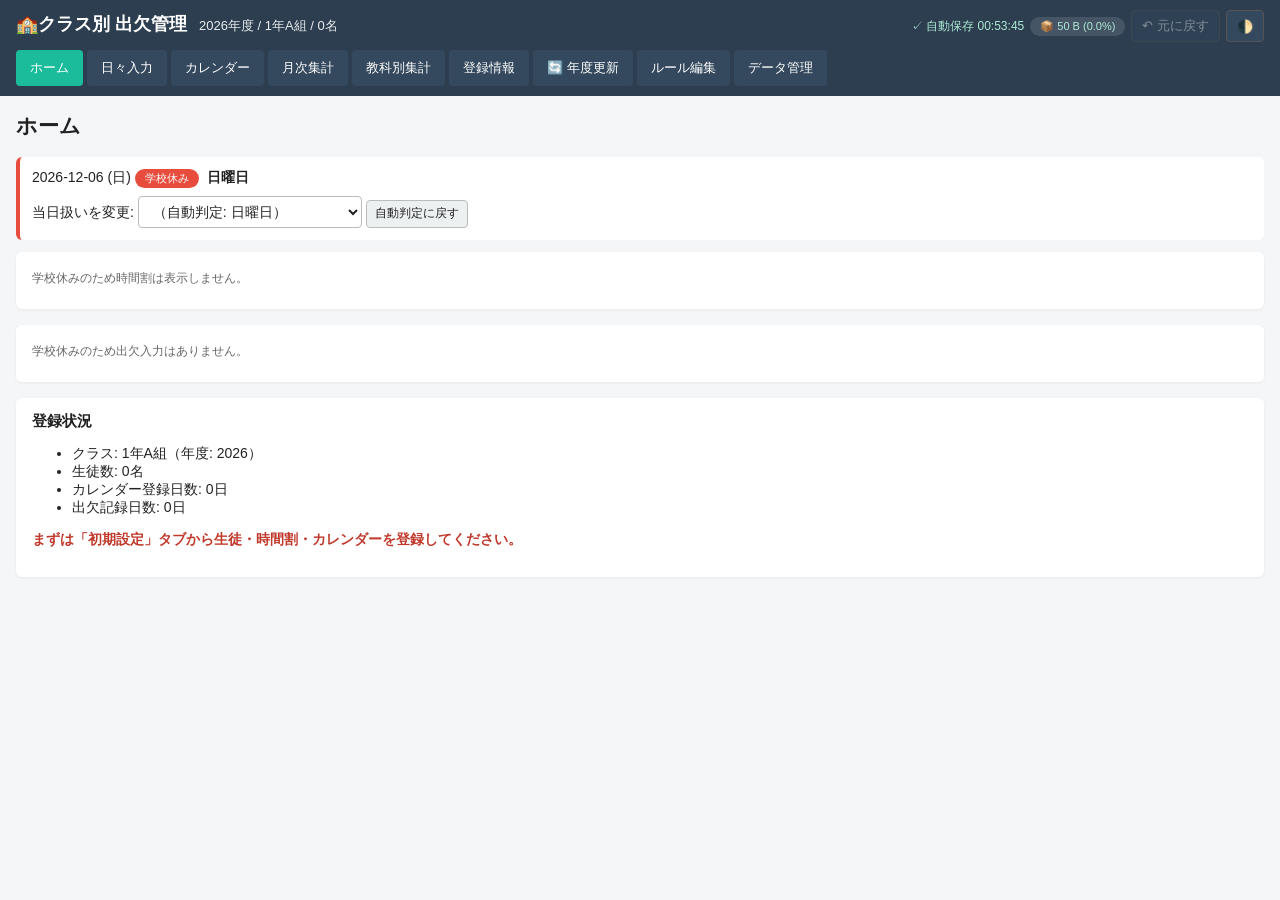
==== class_index.html @ 04d3c049 "Add files via upload" ====
<!DOCTYPE html>
<html lang="ja">
<head>
<meta charset="UTF-8">
<meta name="viewport" content="width=device-width, initial-scale=1.0">
<meta http-equiv="Content-Security-Policy" content="default-src 'self'; script-src 'self' 'unsafe-inline'; style-src 'self' 'unsafe-inline'; img-src 'self' data: blob:; connect-src 'none'; object-src 'none'; base-uri 'self'; form-action 'none'; frame-src 'none';">
<meta name="referrer" content="no-referrer">
<title>【クラス】出欠管理アプリ</title>
<link rel="stylesheet" href="class_style.css">
<script src="class_xlsx.full.min.js"></script>
</head>
<body>
<header>
  <div class="header-top">
    <h1>🏫クラス別 出欠管理</h1>
    <div id="class-info-bar"></div>
    <div class="header-tools">
      <span id="saved-indicator" title="自動保存タイムスタンプ"></span>
      <button id="storage-indicator" title="ストレージ使用量（クリックで詳細）">📦 -</button>
      <button id="undo-btn" title="元に戻す（直近の出欠操作）" disabled>↶ 元に戻す</button>
      <button id="theme-toggle" title="ダーク/ライト切替">🌓</button>
    </div>
  </div>
  <nav>
    <button class="nav-btn" data-view="dashboard">ホーム</button>
    <button class="nav-btn" data-view="daily">日々入力</button>
    <button class="nav-btn" data-view="calendar">カレンダー</button>
    <button class="nav-btn" data-view="monthly">月次集計</button>
    <button class="nav-btn" data-view="subject">教科別集計</button>
    <button class="nav-btn" data-view="setup">登録情報</button>
    <button class="nav-btn" data-view="yearupdate">🔄 年度更新</button>
    <button class="nav-btn" data-view="rules">ルール編集</button>
    <button class="nav-btn" data-view="data">データ管理</button>
  </nav>
</header>

<main id="main">

<!-- ホーム（本日の出欠を直接入力） -->
<section id="view-dashboard" class="view">
  <h2>ホーム</h2>
  <div id="dash-day-info"></div>
  <div id="dash-schedule-edit"></div>
  <div id="dash-attendance-area"></div>
  <div id="dash-warnings"></div>
  <div id="dash-status"></div>
</section>

<!-- 日々入力 -->
<section id="view-daily" class="view hidden">
  <h2>日々入力</h2>
  <div class="row">
    <label>日付:
      <input type="date" id="daily-date">
    </label>
    <button id="daily-prev">◀ 前日</button>
    <button id="daily-today">今日</button>
    <button id="daily-next">翌日 ▶</button>
    <button id="daily-copy-yesterday" title="前日の出欠状況をすべてコピーします">📋 前日と同じにする</button>
  </div>
  <div id="daily-day-info"></div>
  <div id="daily-schedule-edit"></div>
  <div id="daily-attendance-area"></div>
</section>

<!-- カレンダー -->
<section id="view-calendar" class="view hidden">
  <h2>カレンダー</h2>
  <div class="row">
    <button id="cal-prev">◀ 前月</button>
    <span id="cal-title" style="font-weight:bold; min-width:120px; text-align:center;"></span>
    <button id="cal-next">翌月 ▶</button>
    <button id="cal-today">今月</button>
    <span class="hint">日付セルをクリックすると日々入力へ移動します</span>
  </div>
  <div id="cal-grid"></div>
  <div class="legend" style="margin-top:8px;">
    <span class="badge badge-normal">通常授業</span>
    <span class="badge badge-changed">時間割変更</span>
    <span class="badge badge-noclass">授業なし</span>
    <span class="badge badge-holiday">学校休み</span>
  </div>
</section>

<!-- 月次集計 -->
<section id="view-monthly" class="view hidden">
  <h2>月次集計</h2>
  <div class="row">
    <label>対象月:
      <input type="month" id="monthly-month">
    </label>
  </div>
  <div id="monthly-table-area"></div>
</section>

<!-- 教科別集計 -->
<section id="view-subject" class="view hidden">
  <h2>教科別集計（年間）</h2>
  <div id="subject-summary"></div>
</section>

<!-- 初期設定 -->
<section id="view-setup" class="view hidden">
  <h2>登録情報</h2>

  <div class="card">
    <h3>① クラス情報</h3>
    <div class="row">
      <label>年度（4月始まり）:
        <input type="number" id="setup-year" min="2020" max="2099" value="2026">
      </label>
      <label>学年:
        <select id="setup-grade">
          <option value="1">1年</option>
          <option value="2">2年</option>
          <option value="3">3年</option>
        </select>
      </label>
      <label>クラス:
        <select id="setup-class-letter"></select>
      </label>
      <label>土曜日に授業がある:
        <input type="checkbox" id="setup-saturday">
      </label>
    </div>
  </div>

  <div class="card">
    <h3>② 生徒一覧</h3>
    <p class="hint">Excel取り込み（推奨）または手動入力。Excel取り込みは「番号」「氏名」（または「名前」）の列を自動検出してプレビュー表示し、確認後に登録します。</p>
    <div class="row">
      <label><strong>Excelから取り込み:</strong>
        <input type="file" id="students-excel" accept=".xlsx,.xls">
      </label>
    </div>
    <div id="students-excel-status"></div>
    <div id="students-preview" class="hidden card" style="background:var(--hint-bg); border:1px solid var(--legend-border);">
      <h4 style="margin:0 0 8px;">取り込みプレビュー</h4>
      <p class="hint" id="students-preview-info"></p>
      <div id="students-preview-table" style="max-height:300px; overflow:auto;"></div>
      <div class="row" style="margin-top:10px;">
        <button id="students-preview-confirm" class="primary">この内容で登録する</button>
        <button id="students-preview-cancel">キャンセル</button>
      </div>
    </div>
    <div class="row" style="margin-top:10px;">
      <button id="students-add">＋1人追加</button>
      <button id="students-bulk-toggle">テキスト一括入力</button>
      <button id="students-clear">全削除</button>
    </div>
    <div id="students-bulk" class="hidden">
      <textarea id="students-bulk-text" rows="6" placeholder="例:&#10;1,山田太郎&#10;2,鈴木花子&#10;3,佐藤次郎"></textarea>
      <button id="students-bulk-apply">追加</button>
    </div>
    <table id="students-table">
      <thead><tr><th>No.</th><th>氏名</th><th></th></tr></thead>
      <tbody id="students-tbody"></tbody>
    </table>
  </div>

  <div class="card">
    <h3>③ 時間割</h3>
    <p class="hint">各セルのプルダウンから教科を選択。空欄＝授業なし。Enterで次の時限へ移動。</p>
    <div class="row">
      <label>時限数:
        <input type="number" id="setup-periods" min="1" max="8" value="6">
      </label>
      <button id="setup-subjects-toggle">📚 教科リストを変更する</button>
    </div>
    <div id="setup-subjects-area" class="hidden"></div>
    <div id="timetable-area"></div>
  </div>

  <div class="card">
    <h3>④ 年間カレンダーCSV</h3>
    <p class="hint">A列=行事名、B列=日付。1行目はヘッダ。Googleカレンダー形式（Subject, Start Date…）にも対応。</p>
    <input type="file" id="calendar-csv" accept=".csv">
    <div id="calendar-status"></div>
  </div>

  <div class="card">
    <h3>⑤ 授業有り無しルール</h3>
    <p class="hint">アプリ内に保管されています（次年度以降もそのまま使えます）。「ルール編集」タブから編集可能。「初期化」でデフォルト（駒澤大学高等学校仕様）に戻します。</p>
    <button id="rules-reset">デフォルトルールに初期化</button>
  </div>
</section>

<!-- 年度更新ウィザード -->
<section id="view-yearupdate" class="view hidden">
  <h2>🔄 年度更新ウィザード</h2>
  <p class="hint">過去年度のアーカイブと、次年度のクラス情報・名簿・時間割・カレンダーをまとめて切り替えます。各ステップは「スキップ」できます。クラス情報の編集自体は「初期設定」タブからもいつでも可能です。</p>
  <div class="wizard-progress" id="wizard-progress"></div>
  <div class="wizard-step-area" id="wizard-content"></div>
  <div class="wizard-nav">
    <button id="wizard-back">◀ 戻る</button>
    <div class="right">
      <button id="wizard-skip">スキップ</button>
      <button id="wizard-next" class="primary">次へ ▶</button>
    </div>
  </div>
</section>

<!-- ルール編集 -->
<section id="view-rules" class="view hidden">
  <h2>授業有り無しルール編集</h2>
  <p class="hint">行事名（部分一致）に応じてその日の扱いを決めます。優先順位: 学校休み &gt; 授業なし &gt; 授業変更。</p>
  <div class="row">
    <label>学年タブ:
      <select id="rules-grade">
        <option value="1">1年</option>
        <option value="2">2年</option>
        <option value="3">3年</option>
      </select>
    </label>
    <button id="rules-add">＋ルール追加</button>
    <button id="rules-save">保存</button>
    <span id="rules-save-msg"></span>
  </div>
  <table id="rules-table">
    <thead><tr><th>キーワード</th><th>学校休み</th><th>授業なし</th><th>授業変更</th><th></th></tr></thead>
    <tbody id="rules-tbody"></tbody>
  </table>
</section>

<!-- データ管理 -->
<section id="view-data" class="view hidden">
  <h2>データ管理</h2>
  <div class="card" style="background:#eafaf5; border-left:4px solid var(--primary);">
    <h3>🔒 プライバシー</h3>
    <p class="hint" style="font-size:13px; color:var(--text);">
      入力された全データ（クラス情報・生徒名簿・出欠データ）は<strong>お使いの端末のブラウザ内（localStorage）にのみ保存</strong>されます。<br>
      外部サーバへの送信は一切行いません（CSPでネットワーク送信を遮断、CDNも未使用）。<br>
      他の端末・他のユーザからは参照できません。バックアップは下のエクスポート機能をお使いください。
    </p>
  </div>

  <div class="card">
    <h3>📊 ストレージ使用状況</h3>
    <p class="hint">ブラウザのlocalStorage上限は約5MBです（ブラウザ依存）。80%超過で警告表示されます。</p>
    <div class="storage-bar">
      <div class="storage-bar-fill" id="storage-bar-fill" style="width:0%;">0%</div>
    </div>
    <p>使用中: <strong id="storage-size-display">- KB</strong> / 約 5,120 KB</p>
    <h4 style="margin:14px 0 6px; font-size:13px;">内訳</h4>
    <ul class="storage-breakdown" id="storage-breakdown"></ul>
  </div>

  <div class="card">
    <h3>エクスポート（フルバックアップ）</h3>
    <p class="hint">全データをJSONファイルに出力します。</p>
    <button id="data-export">エクスポート</button>
  </div>
  <div class="card">
    <h3>インポート（復元）</h3>
    <p class="hint">エクスポートしたJSONファイルを読み込みます（既存データは上書き）。</p>
    <input type="file" id="data-import-file" accept=".json">
  </div>
  <div class="card">
    <h3>全データ削除</h3>
    <p class="hint">全ての設定・出欠データを削除します。</p>
    <button id="data-clear" class="danger">全データ削除</button>
  </div>
</section>

</main>

<!-- 出欠入力モーダル -->
<div id="student-modal" class="modal hidden">
  <div class="modal-backdrop"></div>
  <div class="modal-content">
    <h3 id="modal-title"></h3>
    <div id="modal-body"></div>
    <div class="modal-foot">
      <div class="left">
        <button id="modal-yesterday" title="昨日の状態と同じにする">📋 昨日と同じ</button>
      </div>
      <div class="right">
        <button id="modal-cancel">キャンセル</button>
        <button id="modal-clear">出席に戻す</button>
        <button id="modal-save" class="primary">登録</button>
      </div>
    </div>
  </div>
</div>

<!-- 個人サマリーモーダル -->
<div id="summary-modal" class="modal hidden">
  <div class="modal-backdrop"></div>
  <div class="modal-content">
    <h3 id="summary-title"></h3>
    <div id="summary-body"></div>
    <div class="modal-foot">
      <div class="right">
        <button id="summary-close">閉じる</button>
      </div>
    </div>
  </div>
</div>

<div id="toast"></div>

<script src="class_app.js"></script>
</body>
</html>
---- class_style.css ----
/* =====================================================
   出欠管理アプリ — テーマ・カラー
   ===================================================== */
:root {
  --bg: #f4f6f8;
  --text: #222;
  --text-muted: #666;
  --card-bg: #fff;
  --card-shadow: 0 1px 3px rgba(0,0,0,0.06);
  --border: #ddd;
  --border-strong: #bbb;
  --hover: #ecf0f1;
  --header-bg: #2c3e50;
  --header-text: #fff;
  --header-sub: #34495e;
  --primary: #1abc9c;
  --primary-hover: #16a085;
  --danger: #e74c3c;
  --warn: #c0392b;
  --modal-backdrop: rgba(0,0,0,0.4);
  --pill-bg: #f8f9fa;
  --pill-border: #ddd;
  --table-head: #ecf0f1;
  --hint-bg: #fff8e1;
  --legend-border: #f39c12;

  /* 状態色（ユーザ指定） */
  --c-absent: #e74c3c;       /* 欠席 = 赤 */
  --c-absent-bg: #fde2e0;
  --c-tardy: #e67e22;        /* 遅刻 = オレンジ */
  --c-tardy-bg: #fdebd9;
  --c-early: #f1c40f;        /* 早退 = 黄 */
  --c-early-bg: #fff7c2;
  --c-suspended: #3498db;    /* 出停 = 青 */
  --c-suspended-bg: #e1f0fa;
  --c-mourning: #2980b9;     /* 忌引 = 青(濃) */
  --c-mourning-bg: #d6e9f5;
  --c-official: #27ae60;     /* 公欠 = 緑 */
  --c-official-bg: #d5f0e0;
  --c-abroad: #9b59b6;       /* 留学 = 紫 */
  --c-abroad-bg: #ebdcf1;
  --c-leave: #8e44ad;        /* 休学 = 紫(濃) */
  --c-leave-bg: #e2cfeb;
  --c-infirmary: #ec4899;    /* 保健室 = ピンク */
  --c-infirmary-bg: #fce7f3;
  --c-present-border: #cfd8dc;

  --kind-holiday: #ffe5e5;
  --kind-noclass: #fff5d9;
  --kind-changed: #e3f2fd;
  --kind-normal: #ffffff;
}
[data-theme="dark"] {
  --bg: #15181d;
  --text: #e3e6ea;
  --text-muted: #a0a4aa;
  --card-bg: #232830;
  --card-shadow: 0 2px 6px rgba(0,0,0,0.5);
  --border: #3a3f47;
  --border-strong: #555;
  --hover: #2d333b;
  --header-bg: #0d1117;
  --header-sub: #1a2028;
  --modal-backdrop: rgba(0,0,0,0.7);
  --pill-bg: #2b3038;
  --pill-border: #444;
  --table-head: #2b313a;
  --hint-bg: #3b3424;
  --warn: #ff7676;

  --c-absent-bg: #4a201c;
  --c-tardy-bg: #4a2f17;
  --c-early-bg: #4a3f0e;
  --c-suspended-bg: #1a3a52;
  --c-mourning-bg: #142d40;
  --c-official-bg: #1a4029;
  --c-abroad-bg: #3a2245;
  --c-leave-bg: #321b3d;
  --c-infirmary-bg: #4a1f3d;

  --kind-holiday: #4a2522;
  --kind-noclass: #4a3a18;
  --kind-changed: #1f3a55;
  --kind-normal: #232830;
}

/* ===== レイアウト ===== */
* { box-sizing: border-box; }
html, body { background: var(--bg); color: var(--text); }
body {
  margin: 0;
  font-family: "Segoe UI", "Yu Gothic UI", "Hiragino Sans", "Meiryo", sans-serif;
  font-size: 14px;
  transition: background 0.2s, color 0.2s;
}

/* ===== ヘッダ（スクロール時縮小） ===== */
header {
  background: var(--header-bg);
  color: var(--header-text);
  padding: 10px 16px;
  position: sticky;
  top: 0;
  z-index: 50;
  box-shadow: 0 2px 4px var(--card-shadow);
  transition: padding 0.18s;
}
header h1 {
  margin: 0 0 4px;
  font-size: 18px;
  display: inline-block;
  transition: font-size 0.18s, margin 0.18s;
}
.header-top {
  display: flex;
  align-items: center;
  flex-wrap: wrap;
  gap: 12px;
}
.header-tools {
  margin-left: auto;
  display: flex;
  align-items: center;
  gap: 6px;
  font-size: 12px;
}
.header-tools button {
  background: var(--header-sub);
  color: #fff;
  border: 1px solid #555;
  padding: 4px 10px;
  border-radius: 4px;
  cursor: pointer;
  font-size: 13px;
  min-height: 32px;
}
.header-tools button:hover:not(:disabled) { background: #4a627a; }
.header-tools button:disabled { opacity: 0.4; cursor: not-allowed; }
#saved-indicator { color: #aee9d4; font-size: 12px; min-width: 130px; text-align: right; }
#storage-indicator {
  font-size: 11px;
  padding: 3px 10px;
  border-radius: 12px;
  background: rgba(255,255,255,0.12);
  color: #aee9d4;
  white-space: nowrap;
  cursor: pointer;
  border: none;
  min-height: auto;
}
#storage-indicator:hover { background: rgba(255,255,255,0.2); }
#storage-indicator.s-warn   { background: #d68910; color: #fff; }
#storage-indicator.s-danger { background: #c0392b; color: #fff; }

.storage-bar {
  width: 100%;
  height: 24px;
  background: var(--border);
  border-radius: 12px;
  overflow: hidden;
  margin: 8px 0;
  position: relative;
}
.storage-bar-fill {
  height: 100%;
  background: var(--primary);
  color: #fff;
  text-align: center;
  font-size: 12px;
  line-height: 24px;
  transition: width 0.4s, background 0.3s;
  min-width: 40px;
  white-space: nowrap;
  font-weight: bold;
}
.storage-bar-fill.s-warn   { background: #d68910; }
.storage-bar-fill.s-danger { background: var(--c-absent); }
.storage-breakdown {
  list-style: none;
  padding: 0;
  margin: 8px 0 0;
  font-size: 13px;
}
.storage-breakdown li {
  display: flex;
  justify-content: space-between;
  padding: 4px 8px;
  border-bottom: 1px dotted var(--border);
}
.storage-breakdown li:last-child { border-bottom: none; }
.storage-breakdown .label { color: var(--text-muted); }
.storage-breakdown .size { font-family: "Consolas", monospace; font-size: 12px; }
.storage-breakdown .pct { color: var(--text-muted); font-size: 11px; margin-left: 8px; }
.archive-info-box {
  background: var(--pill-bg);
  border-left: 3px solid var(--primary);
  padding: 8px 12px;
  margin: 8px 0;
  font-size: 13px;
  border-radius: 4px;
}

/* ===== 日々入力 一覧表形式 ===== */
.daily-list-table {
  width: 100%;
  border-collapse: collapse;
}
.daily-list-table th, .daily-list-table td {
  padding: 6px 10px;
  border-bottom: 1px solid var(--border);
  vertical-align: middle;
}
.daily-list-table th {
  background: var(--table-head);
  font-weight: 600;
  position: sticky;
  top: 0;
  font-size: 12px;
}
.daily-list-table td.col-no { width: 50px; text-align: center; color: var(--text-muted); font-size: 13px; }
.daily-list-table td.col-icon { width: 36px; text-align: center; }
.daily-list-table td.col-name {
  font-weight: bold;
  cursor: pointer;
}
.daily-list-table td.col-name:hover { color: var(--primary); text-decoration: underline; }
.daily-list-table select { width: 100%; min-width: 90px; }
.daily-list-table .stat-icon-mini {
  display: inline-block;
  width: 26px; height: 26px;
  border-radius: 50%;
  text-align: center;
  line-height: 26px;
  color: #fff;
  font-size: 13px;
  font-weight: bold;
}
.daily-row.s-present .stat-icon-mini { background: transparent; color: var(--text-muted); border: 1px dashed var(--border-strong); line-height: 24px; }
.daily-row.s-absent    .stat-icon-mini { background: var(--c-absent); }
.daily-row.s-tardy     .stat-icon-mini { background: var(--c-tardy); }
.daily-row.s-early     .stat-icon-mini { background: var(--c-early); color: #5a4a08; }
.daily-row.s-suspended .stat-icon-mini { background: var(--c-suspended); }
.daily-row.s-mourning  .stat-icon-mini { background: var(--c-mourning); }
.daily-row.s-official  .stat-icon-mini { background: var(--c-official); }
.daily-row.s-abroad    .stat-icon-mini { background: var(--c-abroad); }
.daily-row.s-leave     .stat-icon-mini { background: var(--c-leave); }
.daily-row.s-infirmary .stat-icon-mini { background: var(--c-infirmary); }

.daily-row.s-absent    { background: var(--c-absent-bg); }
.daily-row.s-tardy     { background: var(--c-tardy-bg); }
.daily-row.s-early     { background: var(--c-early-bg); }
.daily-row.s-suspended { background: var(--c-suspended-bg); }
.daily-row.s-mourning  { background: var(--c-mourning-bg); }
.daily-row.s-official  { background: var(--c-official-bg); }
.daily-row.s-abroad    { background: var(--c-abroad-bg); }
.daily-row.s-leave     { background: var(--c-leave-bg); }
.daily-row.s-infirmary { background: var(--c-infirmary-bg); }
.daily-row:hover { filter: brightness(0.97); }
.daily-row.hidden-by-search { display: none; }

/* 保健室用の小さい時限ピル(ミニ) */
.period-pills.mini {
  display: flex;
  flex-wrap: wrap;
  gap: 3px;
}
.period-pills.mini label {
  display: inline-flex;
  align-items: center;
  gap: 2px;
  padding: 2px 6px;
  background: var(--card-bg);
  border: 1px solid var(--border);
  border-radius: 3px;
  font-size: 11px;
  cursor: pointer;
  user-select: none;
}
.period-pills.mini input[type="checkbox"] { margin: 0; }
.period-pills.mini label:has(input:checked) {
  background: var(--c-infirmary);
  color: #fff;
  border-color: var(--c-infirmary);
}

@media (max-width: 768px) {
  .daily-list-table { font-size: 12px; }
  .daily-list-table th, .daily-list-table td { padding: 4px 6px; }
  .daily-list-table select { font-size: 12px; min-width: 70px; }
}

/* ===== 年度更新ウィザード ===== */
.wizard-progress {
  display: flex;
  gap: 4px;
  margin: 12px 0 20px;
  flex-wrap: wrap;
}
.wizard-progress .step {
  flex: 1;
  padding: 10px 6px;
  background: var(--card-bg);
  border: 1px solid var(--border);
  border-radius: 4px;
  text-align: center;
  font-size: 12px;
  color: var(--text-muted);
  min-width: 90px;
  cursor: pointer;
  transition: background 0.15s, border-color 0.15s;
}
.wizard-progress .step:hover { background: var(--hover); }
.wizard-progress .step.active {
  background: var(--primary);
  color: #fff;
  border-color: var(--primary-hover);
  font-weight: bold;
}
.wizard-progress .step.done {
  background: var(--c-official);
  color: #fff;
  border-color: var(--c-official);
}
.wizard-progress .step .step-num {
  display: inline-block;
  margin-right: 4px;
  font-weight: bold;
}
.wizard-step-area {
  background: var(--card-bg);
  border-radius: 6px;
  padding: 18px;
  box-shadow: var(--card-shadow);
  margin-bottom: 16px;
}
.wizard-step-area h3 { margin-top: 0; color: var(--primary); }
.wizard-current-info {
  background: var(--pill-bg);
  border-left: 3px solid var(--primary);
  padding: 10px 14px;
  margin: 10px 0;
  font-size: 13px;
  border-radius: 4px;
}
.wizard-choice-block {
  border: 2px solid var(--border);
  border-radius: 6px;
  padding: 14px;
  margin: 10px 0;
  cursor: pointer;
  transition: border-color 0.15s, background 0.15s;
}
.wizard-choice-block:hover { border-color: var(--primary); background: var(--hover); }
.wizard-choice-block h4 { margin: 0 0 6px; }
.wizard-choice-block.danger { border-color: var(--c-absent); }
.wizard-choice-block.danger:hover { background: var(--c-absent-bg); }
.wizard-nav {
  display: flex;
  justify-content: space-between;
  margin-top: 16px;
}
.wizard-nav .right { display: flex; gap: 8px; }
.wizard-applied {
  display: inline-block;
  margin-left: 8px;
  padding: 2px 8px;
  background: var(--c-official);
  color: #fff;
  font-size: 11px;
  border-radius: 10px;
}
.subject-pills {
  display: flex;
  flex-wrap: wrap;
  gap: 6px;
  margin: 8px 0;
  padding: 8px;
  background: var(--pill-bg);
  border-radius: 4px;
  min-height: 40px;
}
.subject-pill {
  display: inline-flex;
  align-items: center;
  gap: 4px;
  padding: 4px 10px;
  background: var(--card-bg);
  border: 1px solid var(--border-strong);
  border-radius: 12px;
  font-size: 13px;
}
.subject-pill .delete-btn {
  cursor: pointer;
  color: var(--c-absent);
  font-weight: bold;
  padding: 0 4px;
  background: none;
  border: none;
  min-height: auto;
}
.subject-pill .delete-btn:hover { color: #fff; background: var(--c-absent); border-radius: 50%; }
.subject-add-row {
  display: flex;
  gap: 6px;
  align-items: center;
  margin-top: 8px;
}
.subject-add-row input { flex: 1; max-width: 200px; }
.wiz-tt-grid { display: grid; gap: 4px; margin-top: 8px; }
.wiz-tt-grid .cell {
  padding: 6px;
  border: 1px solid var(--border);
  background: var(--card-bg);
  text-align: center;
  border-radius: 4px;
  font-size: 13px;
  color: var(--text);
}
.wiz-tt-grid .head { background: var(--header-sub); color: #fff; font-weight: 600; }
.wiz-tt-grid select { width: 100%; min-width: 70px; }

/* 氏名セル方式入力（年度更新ステップ4 方法B） */
.name-cell-list {
  display: flex;
  flex-direction: column;
  gap: 0;
  border: 1px solid var(--border);
  border-radius: 0 0 4px 4px;
  background: var(--card-bg);
  overflow: hidden;
}
.name-cell-row {
  display: flex;
  align-items: center;
  gap: 8px;
  padding: 4px 8px;
  border-bottom: 1px solid var(--border);
}
.name-cell-row:last-child { border-bottom: none; }
.name-cell-row .cell-no {
  width: 32px;
  text-align: right;
  color: var(--text-muted);
  font-size: 12px;
  font-family: "Consolas", monospace;
}
.name-cell-row input.name-cell {
  flex: 1;
  max-width: 320px;
  padding: 4px 8px;
  border: 1px solid var(--border);
  border-radius: 3px;
  font-size: 14px;
  background: var(--bg);
  color: var(--text);
}
.name-cell-row input.name-cell:focus {
  border-color: var(--primary);
  background: var(--card-bg);
  outline: none;
}
.name-cell-row .cell-del {
  background: transparent;
  border: 1px solid var(--border);
  color: var(--text-muted);
  width: 26px;
  height: 26px;
  min-height: auto;
  padding: 0;
  border-radius: 3px;
  font-size: 14px;
  line-height: 1;
}
.name-cell-row .cell-del:hover { background: var(--c-absent); color: #fff; border-color: var(--c-absent); }
#class-info-bar { display: inline-block; font-size: 13px; opacity: 0.9; }

nav {
  margin-top: 8px;
  display: flex;
  gap: 4px;
  flex-wrap: wrap;
  transition: max-height 0.18s, opacity 0.18s;
}
.nav-btn {
  padding: 8px 14px;
  background: var(--header-sub);
  color: #fff;
  border: none;
  border-radius: 4px;
  cursor: pointer;
  font-size: 13px;
  min-height: 36px;
}
.nav-btn:hover { background: #4a627a; }
.nav-btn.active { background: var(--primary); }

/* スクロール時のヘッダ縮小は無効化（チカチカ防止） */

main {
  padding: 16px;
  max-width: 1280px;
  margin: 0 auto;
}
.view.hidden { display: none; }
.view h2 { margin-top: 0; color: var(--text); }

.card {
  background: var(--card-bg);
  border-radius: 6px;
  padding: 14px 16px;
  margin-bottom: 16px;
  box-shadow: var(--card-shadow);
  color: var(--text);
}
.card h3 { margin: 0 0 8px; font-size: 15px; }
.hint { color: var(--text-muted); font-size: 12px; margin: 4px 0 8px; }

.row {
  display: flex;
  gap: 12px;
  align-items: center;
  flex-wrap: wrap;
  margin-bottom: 8px;
}
.row label { display: flex; gap: 6px; align-items: center; }

input[type="text"], input[type="number"], input[type="date"], input[type="month"],
input[type="search"], select, textarea {
  padding: 6px 10px;
  border: 1px solid var(--border-strong);
  border-radius: 4px;
  font-size: 14px;
  font-family: inherit;
  background: var(--card-bg);
  color: var(--text);
  min-height: 32px;
}
textarea { width: 100%; }

button {
  padding: 6px 14px;
  background: var(--hover);
  color: var(--text);
  border: 1px solid var(--border-strong);
  border-radius: 4px;
  cursor: pointer;
  font-size: 14px;
  min-height: 36px;
  transition: background 0.1s, transform 0.05s;
}
button:hover:not(:disabled) { background: var(--border); }
button:active { transform: scale(0.97); }
button.primary { background: var(--primary); color: #fff; border-color: var(--primary-hover); }
button.primary:hover:not(:disabled) { background: var(--primary-hover); }
button.danger { background: var(--c-absent); color: #fff; border-color: var(--c-absent); }
button.small { padding: 4px 8px; font-size: 12px; min-height: 28px; }

table {
  width: 100%;
  border-collapse: collapse;
  background: var(--card-bg);
  margin-top: 8px;
  color: var(--text);
}
th, td {
  border: 1px solid var(--border);
  padding: 6px 10px;
  text-align: left;
  font-size: 13px;
}
th { background: var(--table-head); font-weight: 600; }
tbody tr:hover { background: var(--hover); }

/* ===== バッジ ===== */
.badge {
  display: inline-block;
  padding: 2px 10px;
  border-radius: 10px;
  font-size: 11px;
  margin-right: 4px;
  color: #fff;
}
.badge-holiday { background: var(--c-absent); }
.badge-noclass { background: var(--c-tardy); }
.badge-changed { background: var(--c-suspended); }
.badge-normal  { background: var(--primary); }

/* ===== 日々入力: 日情報 ===== */
#daily-day-info, #dash-day-info {
  background: var(--card-bg);
  padding: 12px;
  border-radius: 6px;
  margin: 12px 0;
  border-left: 4px solid var(--primary);
  color: var(--text);
}
#daily-day-info.holiday, #dash-day-info.holiday { border-left-color: var(--c-absent); }
#daily-day-info.noclass, #dash-day-info.noclass { border-left-color: var(--c-tardy); }
#daily-day-info.changed, #dash-day-info.changed { border-left-color: var(--c-suspended); }

/* ===== 時間割（表編集用） ===== */
.schedule-grid, .tt-grid {
  display: grid;
  gap: 4px;
  margin-top: 8px;
}
.schedule-grid .cell, .tt-grid .cell {
  padding: 6px;
  border: 1px solid var(--border);
  background: var(--card-bg);
  text-align: center;
  border-radius: 4px;
  font-size: 13px;
  color: var(--text);
}
.schedule-grid .head, .tt-grid .head {
  background: var(--header-sub);
  color: #fff;
  font-weight: 600;
}
.schedule-grid input, .tt-grid input {
  width: 100%;
  border: none;
  text-align: center;
  font-size: 13px;
  background: transparent;
  color: var(--text);
}
.schedule-grid {
  grid-template-columns: 70px repeat(var(--periods,6), 1fr);
}

/* ===== 出欠カード ===== */
.student-search-bar {
  display: flex;
  gap: 8px;
  align-items: center;
  margin: 10px 0 4px;
  flex-wrap: wrap;
}
.student-search-bar input[type="search"] { flex: 1; min-width: 200px; }
.bulk-toggle {
  padding: 6px 12px;
  border: 2px solid var(--border-strong);
  border-radius: 4px;
  background: var(--card-bg);
  cursor: pointer;
}
.bulk-toggle.active { background: var(--primary); color: #fff; border-color: var(--primary-hover); }

.student-cards {
  display: grid;
  grid-template-columns: repeat(auto-fill, minmax(150px, 1fr));
  gap: 8px;
  margin-top: 12px;
}
.student-card {
  background: var(--card-bg);
  border: 2px solid var(--c-present-border);
  border-radius: 8px;
  padding: 10px 8px;
  text-align: center;
  cursor: pointer;
  transition: transform 0.1s, box-shadow 0.1s, opacity 0.15s;
  user-select: none;
  position: relative;
  min-height: 80px;
  display: flex;
  flex-direction: column;
  justify-content: center;
  align-items: center;
  gap: 2px;
  color: var(--text);
}
.student-card:hover { transform: translateY(-2px); box-shadow: 0 3px 10px rgba(0,0,0,0.15); }
.student-card.hidden-by-search { display: none; }
.student-card .no-badge {
  position: absolute;
  top: 4px;
  left: 6px;
  font-size: 10px;
  color: var(--text-muted);
}
.student-card .stat-icon {
  width: 30px;
  height: 30px;
  border-radius: 50%;
  display: inline-flex;
  justify-content: center;
  align-items: center;
  font-size: 14px;
  font-weight: bold;
  color: #fff;
}
.student-card .name { font-size: 15px; font-weight: bold; }
.student-card .stat-text { font-size: 11px; color: var(--text-muted); min-height: 14px; }

.student-card.s-present { border-color: var(--c-present-border); }
.student-card.s-absent { border-color: var(--c-absent); background: var(--c-absent-bg); }
.student-card.s-tardy  { border-color: var(--c-tardy);  background: var(--c-tardy-bg); }
.student-card.s-early  { border-color: var(--c-early);  background: var(--c-early-bg); }
.student-card.s-suspended { border-color: var(--c-suspended); background: var(--c-suspended-bg); }
.student-card.s-mourning  { border-color: var(--c-mourning);  background: var(--c-mourning-bg); }
.student-card.s-official  { border-color: var(--c-official);  background: var(--c-official-bg); }
.student-card.s-abroad    { border-color: var(--c-abroad);    background: var(--c-abroad-bg); }
.student-card.s-leave     { border-color: var(--c-leave);     background: var(--c-leave-bg); }
.student-card.s-infirmary { border-color: var(--c-infirmary); background: var(--c-infirmary-bg); }

.student-card.s-absent    .stat-icon { background: var(--c-absent); }
.student-card.s-tardy     .stat-icon { background: var(--c-tardy); }
.student-card.s-early     .stat-icon { background: var(--c-early); color: #5a4a08; }
.student-card.s-suspended .stat-icon { background: var(--c-suspended); }
.student-card.s-mourning  .stat-icon { background: var(--c-mourning); }
.student-card.s-official  .stat-icon { background: var(--c-official); }
.student-card.s-abroad    .stat-icon { background: var(--c-abroad); }
.student-card.s-leave     .stat-icon { background: var(--c-leave); }
.student-card.s-infirmary .stat-icon { background: var(--c-infirmary); }
.student-card.s-present   .stat-icon { background: transparent; color: var(--text-muted); border: 1px dashed var(--border-strong); font-size: 12px; }

/* 一括選択モード */
.student-card.bulk-selectable { cursor: copy; outline: 2px dashed var(--primary); outline-offset: 2px; }
.student-card.bulk-selected   { outline: 4px solid var(--primary); outline-offset: -2px; }

.bulk-action-bar {
  position: sticky;
  bottom: 12px;
  margin: 16px 0 0;
  background: var(--header-bg);
  color: #fff;
  padding: 12px 14px;
  border-radius: 6px;
  display: flex;
  gap: 10px;
  align-items: center;
  flex-wrap: wrap;
  z-index: 30;
  box-shadow: 0 4px 12px rgba(0,0,0,0.25);
}
.bulk-action-bar select { background: #fff; color: #222; }

/* ===== モーダル ===== */
.modal { position: fixed; inset: 0; z-index: 200; display: flex; align-items: center; justify-content: center; }
.modal.hidden { display: none; }
.modal-backdrop { position: absolute; inset: 0; background: var(--modal-backdrop); }
.modal-content {
  position: relative;
  background: var(--card-bg);
  color: var(--text);
  border-radius: 10px;
  padding: 20px;
  min-width: 380px;
  max-width: 92vw;
  max-height: 90vh;
  overflow-y: auto;
  box-shadow: 0 10px 30px rgba(0,0,0,0.3);
}
.modal-content h3 { margin: 0 0 12px; }

/* モーダル: 状態 2段階 */
.status-section-label {
  font-size: 11px;
  color: var(--text-muted);
  margin: 10px 0 4px;
  text-transform: uppercase;
}
.status-pills-primary {
  display: grid;
  grid-template-columns: repeat(2, 1fr);
  gap: 8px;
}
.status-pills-primary .status-pill {
  padding: 18px 8px;
  font-size: 17px;
  font-weight: bold;
  min-height: 60px;
  display: flex;
  align-items: center;
  justify-content: center;
  gap: 8px;
}
.status-pills-secondary {
  display: grid;
  grid-template-columns: repeat(3, 1fr);
  gap: 6px;
  margin-top: 4px;
}
.status-pills-secondary .status-pill {
  padding: 10px 4px;
  font-size: 13px;
  min-height: 50px;
  display: flex;
  flex-direction: column;
  align-items: center;
  justify-content: center;
  gap: 2px;
}

.status-pill {
  border: 1px solid var(--pill-border);
  border-radius: 6px;
  background: var(--pill-bg);
  color: var(--text);
  cursor: pointer;
  text-align: center;
}
.status-pill:hover { background: var(--hover); }
.status-pill.selected[data-status="present"]  { background: #34495e; color: #fff; border-color: #34495e; }
.status-pill.selected[data-status="absent"]   { background: var(--c-absent); color: #fff; border-color: var(--c-absent); }
.status-pill.selected[data-status="tardy"]    { background: var(--c-tardy); color: #fff; border-color: var(--c-tardy); }
.status-pill.selected[data-status="early"]    { background: var(--c-early); color: #5a4a08; border-color: var(--c-early); }
.status-pill.selected[data-status="suspended"]{ background: var(--c-suspended); color: #fff; border-color: var(--c-suspended); }
.status-pill.selected[data-status="mourning"] { background: var(--c-mourning); color: #fff; border-color: var(--c-mourning); }
.status-pill.selected[data-status="official"] { background: var(--c-official); color: #fff; border-color: var(--c-official); }
.status-pill.selected[data-status="abroad"]   { background: var(--c-abroad); color: #fff; border-color: var(--c-abroad); }
.status-pill.selected[data-status="leave"]    { background: var(--c-leave); color: #fff; border-color: var(--c-leave); }
.status-pill.selected[data-status="infirmary"]{ background: var(--c-infirmary); color: #fff; border-color: var(--c-infirmary); }

.status-pill .icon-disc {
  width: 22px;
  height: 22px;
  border-radius: 50%;
  display: inline-flex;
  align-items: center;
  justify-content: center;
  font-size: 12px;
  font-weight: bold;
  color: #fff;
}
.status-pill[data-status="present"]  .icon-disc { background: #95a5a6; }
.status-pill[data-status="absent"]   .icon-disc { background: var(--c-absent); }
.status-pill[data-status="tardy"]    .icon-disc { background: var(--c-tardy); }
.status-pill[data-status="early"]    .icon-disc { background: var(--c-early); color: #5a4a08; }
.status-pill[data-status="suspended"].icon-disc, .status-pill[data-status="suspended"] .icon-disc { background: var(--c-suspended); }
.status-pill[data-status="mourning"] .icon-disc { background: var(--c-mourning); }
.status-pill[data-status="official"] .icon-disc { background: var(--c-official); }
.status-pill[data-status="abroad"]   .icon-disc { background: var(--c-abroad); }
.status-pill[data-status="leave"]    .icon-disc { background: var(--c-leave); }
.status-pill[data-status="infirmary"].icon-disc, .status-pill[data-status="infirmary"] .icon-disc { background: var(--c-infirmary); }
.status-pill.selected .icon-disc { background: #fff; color: #222; }

.period-area {
  margin-top: 14px;
  padding: 12px;
  background: var(--pill-bg);
  border: 1px solid var(--border);
  border-radius: 6px;
}
.period-pills { display: flex; flex-wrap: wrap; gap: 6px; margin-top: 6px; }
.period-pill {
  padding: 8px 12px;
  border: 1px solid var(--border-strong);
  border-radius: 4px;
  background: var(--card-bg);
  cursor: pointer;
  font-size: 14px;
  min-height: 36px;
  min-width: 44px;
  color: var(--text);
}
.period-pill.selected { background: var(--c-tardy); color: #fff; border-color: #d68910; }
.during-radio { margin-top: 10px; }
.during-radio label { display: inline-block; margin-right: 14px; cursor: pointer; padding: 4px; }

.modal-foot {
  display: flex;
  justify-content: space-between;
  margin-top: 16px;
  flex-wrap: wrap;
  gap: 8px;
}
.modal-foot .left { display: flex; gap: 8px; }
.modal-foot .right { display: flex; gap: 8px; margin-left: auto; }

/* ===== カレンダー ===== */
.cal-table {
  width: 100%;
  border-collapse: collapse;
  table-layout: fixed;
  margin-top: 8px;
}
.cal-table th, .cal-table td {
  border: 1px solid var(--border);
  vertical-align: top;
  padding: 4px;
  height: 90px;
}
.cal-table th { background: var(--header-sub); color: #fff; height: auto; padding: 6px; text-align: center; }
.cal-table th.sun { background: var(--c-absent); }
.cal-table th.sat { background: var(--c-suspended); }
.cal-cell { cursor: pointer; position: relative; font-size: 11px; color: var(--text); }
.cal-cell:hover { filter: brightness(0.95); }
.cal-cell.empty { background: var(--bg); cursor: default; }
.cal-cell.k-holiday { background: var(--kind-holiday); }
.cal-cell.k-noclass { background: var(--kind-noclass); }
.cal-cell.k-changed { background: var(--kind-changed); }
.cal-cell.k-normal  { background: var(--kind-normal); }
.cal-cell .day-num { font-weight: bold; font-size: 14px; }
.cal-cell .day-tag { display: block; font-size: 10px; color: var(--text-muted); margin-top: 2px; }
.cal-cell .stu-list { font-size: 10px; margin-top: 4px; line-height: 1.3; }
.cal-cell .stu-list span {
  display: inline-block; padding: 1px 4px; margin: 1px;
  border-radius: 3px; background: var(--card-bg);
  border: 1px solid var(--border);
  color: var(--text);
}
.cal-cell .stu-list .stu-absent    { background: var(--c-absent-bg); border-color: var(--c-absent); }
.cal-cell .stu-list .stu-tardy     { background: var(--c-tardy-bg);  border-color: var(--c-tardy); }
.cal-cell .stu-list .stu-early     { background: var(--c-early-bg);  border-color: var(--c-early); }
.cal-cell .stu-list .stu-suspended { background: var(--c-suspended-bg); border-color: var(--c-suspended); }
.cal-cell .stu-list .stu-mourning  { background: var(--c-mourning-bg);  border-color: var(--c-mourning); }
.cal-cell .stu-list .stu-official  { background: var(--c-official-bg);  border-color: var(--c-official); }
.cal-cell .stu-list .stu-abroad    { background: var(--c-abroad-bg);    border-color: var(--c-abroad); }
.cal-cell .stu-list .stu-leave     { background: var(--c-leave-bg);     border-color: var(--c-leave); }
.cal-cell .stu-list .stu-infirmary { background: var(--c-infirmary-bg); border-color: var(--c-infirmary); }
.cal-cell.today { outline: 3px solid var(--primary); outline-offset: -3px; }

/* ===== 警告セクション ===== */
.alert-section {
  background: var(--hint-bg);
  border-left: 4px solid var(--legend-border);
  padding: 12px 14px;
  border-radius: 4px;
  margin-bottom: 16px;
  color: var(--text);
}
.alert-item { padding: 4px 0; border-bottom: 1px dotted var(--border); font-size: 13px; }
.alert-item:last-child { border-bottom: none; }
.alert-item strong { color: var(--warn); }

.legend .badge { margin-right: 8px; }

#students-preview-table table { font-size: 12px; }
#students-preview-table th, #students-preview-table td { padding: 2px 6px; }

td.no-day { color: var(--text-muted); background: var(--bg); font-style: italic; }
.warn { color: var(--warn); font-weight: bold; }
.over-third { background: var(--c-absent-bg) !important; color: var(--warn); font-weight: bold; }

.copy-btn { display: block; width: 100%; margin-top: 4px; font-size: 11px; padding: 2px; min-height: auto; }

/* トースト */
#toast {
  position: fixed;
  top: 20px;
  right: 20px;
  background: #2c3e50;
  color: #fff;
  padding: 10px 16px;
  border-radius: 4px;
  opacity: 0;
  transition: opacity 0.3s;
  z-index: 300;
  pointer-events: none;
}
#toast.show { opacity: 1; }
#toast.error   { background: var(--c-absent); }
#toast.success { background: var(--primary); }

.hidden { display: none !important; }

/* ===== 個人サマリーモーダル ===== */
#summary-modal .modal-content { min-width: 420px; max-width: 800px; }
.summary-section { margin-top: 14px; }
.summary-section h4 { margin: 8px 0 4px; font-size: 14px; color: var(--primary); }
.summary-mini-cal {
  display: grid;
  grid-template-columns: repeat(7, 1fr);
  gap: 1px;
  margin: 4px 0 12px;
}
.summary-mini-cal .mc-day {
  aspect-ratio: 1;
  font-size: 10px;
  padding: 1px;
  background: var(--bg);
  border: 1px solid var(--border);
  text-align: center;
  border-radius: 2px;
  color: var(--text);
  display: flex;
  flex-direction: column;
  align-items: center;
  justify-content: center;
}
.summary-mini-cal .mc-day.empty { background: transparent; border: none; }
.summary-mini-cal .mc-day.s-absent    { background: var(--c-absent-bg);    color: var(--c-absent); font-weight: bold; }
.summary-mini-cal .mc-day.s-tardy     { background: var(--c-tardy-bg);     color: var(--c-tardy); font-weight: bold; }
.summary-mini-cal .mc-day.s-early     { background: var(--c-early-bg); }
.summary-mini-cal .mc-day.s-suspended { background: var(--c-suspended-bg); }
.summary-mini-cal .mc-day.s-mourning  { background: var(--c-mourning-bg); color: #fff; }
.summary-mini-cal .mc-day.s-official  { background: var(--c-official-bg); }
.summary-mini-cal .mc-day.s-abroad    { background: var(--c-abroad-bg); }
.summary-mini-cal .mc-day.s-leave     { background: var(--c-leave-bg); }
.summary-mini-cal .mc-day.s-infirmary { background: var(--c-infirmary-bg); color: var(--c-infirmary); font-weight: bold; }
.summary-mini-cal-row-label { font-size: 11px; color: var(--text-muted); }

/* ===== レスポンシブ ===== */
@media (max-width: 768px) {
  main { padding: 10px; }
  .student-cards { grid-template-columns: repeat(auto-fill, minmax(110px, 1fr)); gap: 6px; }
  .student-card { padding: 8px 4px; min-height: 70px; }
  .student-card .name { font-size: 13px; }
  .modal-content {
    min-width: auto;
    width: 96vw;
    padding: 14px;
    border-radius: 12px 12px 0 0;
    align-self: flex-end;
    max-height: 92vh;
  }
  .modal { align-items: flex-end; }
  .status-pills-primary { grid-template-columns: repeat(2, 1fr); }
  .status-pills-primary .status-pill { font-size: 15px; min-height: 56px; padding: 14px 4px; }
  .status-pills-secondary { grid-template-columns: repeat(3, 1fr); }
  nav { gap: 2px; }
  .nav-btn { padding: 6px 8px; font-size: 12px; min-height: 32px; }
  header h1 { font-size: 15px; }
  #class-info-bar { font-size: 12px; }
  #saved-indicator { min-width: 80px; }
  .cal-table th, .cal-table td { height: 60px; padding: 2px; font-size: 10px; }
  .cal-cell .day-num { font-size: 12px; }
  .summary-mini-cal { font-size: 9px; }
  #summary-modal .modal-content { min-width: auto; }
}

@media (max-width: 420px) {
  .student-cards { grid-template-columns: repeat(auto-fill, minmax(95px, 1fr)); }
  .status-pills-secondary { grid-template-columns: repeat(2, 1fr); }
}

/* 印刷時はモーダル等を隠す */
@media print {
  header, nav, .modal, #toast, button { display: none !important; }
  .card { box-shadow: none; border: 1px solid #999; }
}
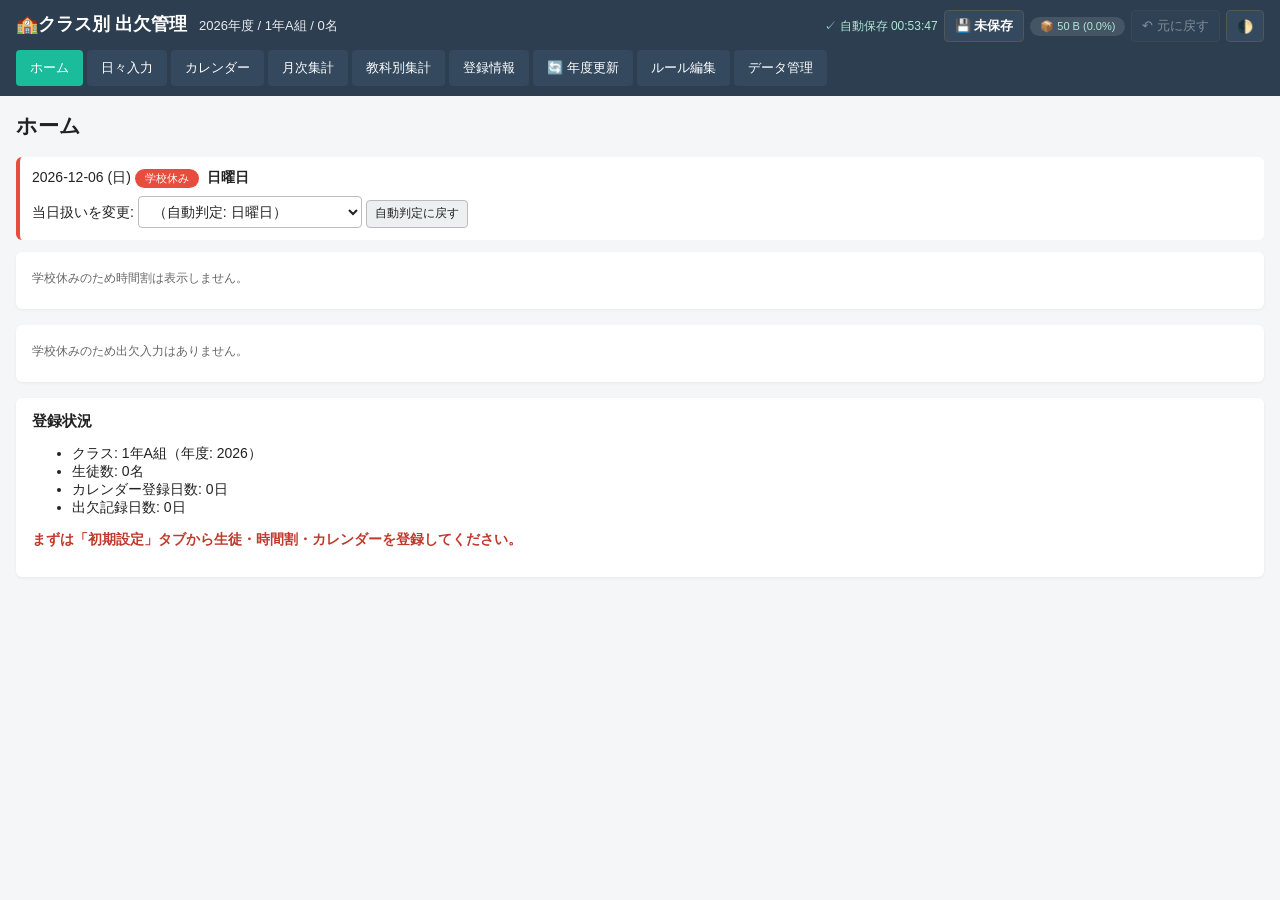
==== commit 652f41ba: "Update class_index.html" ====
--- a/class_index.html
+++ b/class_index.html
@@ -16,6 +16,7 @@
     <div id="class-info-bar"></div>
     <div class="header-tools">
       <span id="saved-indicator" title="自動保存タイムスタンプ"></span>
+      <button id="backup-age-indicator" title="最終バックアップからの経過日数">💾 -</button>
       <button id="storage-indicator" title="ストレージ使用量（クリックで詳細）">📦 -</button>
       <button id="undo-btn" title="元に戻す（直近の出欠操作）" disabled>↶ 元に戻す</button>
       <button id="theme-toggle" title="ダーク/ライト切替">🌓</button>
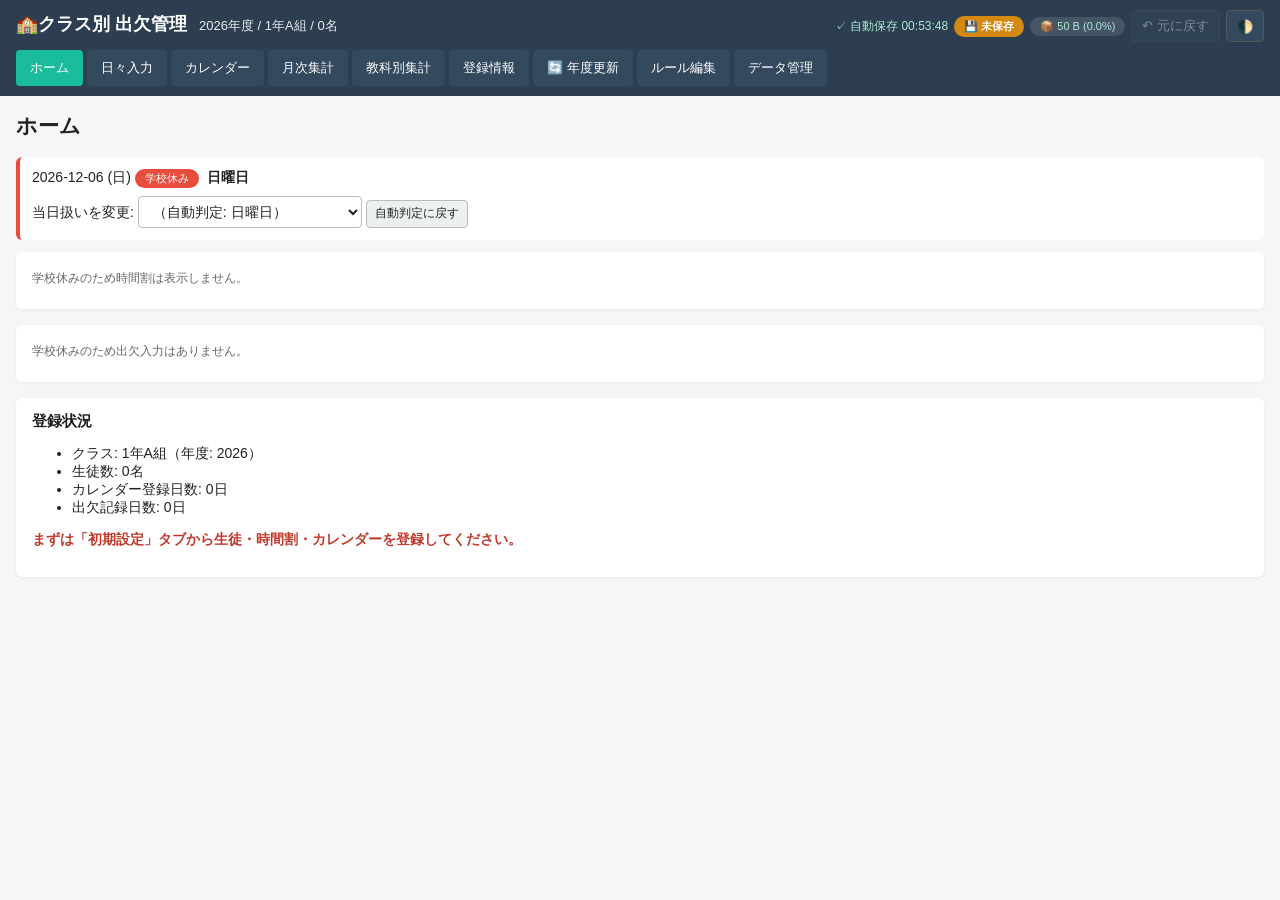
==== commit e6ec435c: "Update class_index.html" ====
--- a/class_index.html
+++ b/class_index.html
@@ -3,7 +3,7 @@
 <head>
 <meta charset="UTF-8">
 <meta name="viewport" content="width=device-width, initial-scale=1.0">
-<meta http-equiv="Content-Security-Policy" content="default-src 'self'; script-src 'self' 'unsafe-inline'; style-src 'self' 'unsafe-inline'; img-src 'self' data: blob:; connect-src 'none'; object-src 'none'; base-uri 'self'; form-action 'none'; frame-src 'none';">
+<meta http-equiv="Content-Security-Policy" content="default-src 'self'; script-src 'self' 'unsafe-inline'; style-src 'self' 'unsafe-inline'; img-src 'self' data: blob:; connect-src 'self'; object-src 'none'; base-uri 'self'; form-action 'none'; frame-src 'none';">
 <meta name="referrer" content="no-referrer">
 <title>【クラス】出欠管理アプリ</title>
 <link rel="stylesheet" href="class_style.css">
@@ -175,6 +175,9 @@
   <div class="card">
     <h3>④ 年間カレンダーCSV</h3>
     <p class="hint">A列=行事名、B列=日付。1行目はヘッダ。Googleカレンダー形式（Subject, Start Date…）にも対応。</p>
+    <p class="hint" style="background:#eafaf5; padding:6px 10px; border-radius:4px; border-left:3px solid var(--primary);">
+      ℹ️ 管理者が共有カレンダー(<code>class_calendar.csv</code>)をリポジトリに置いている場合は、起動時に自動取得・反映されます。個別アップロードは不要ですが、独自に上書きしたい場合はここから読み込めます。
+    </p>
     <input type="file" id="calendar-csv" accept=".csv">
     <div id="calendar-status"></div>
   </div>
--- a/class_style.css
+++ b/class_style.css
@@ -151,6 +151,23 @@
 #storage-indicator:hover { background: rgba(255,255,255,0.2); }
 #storage-indicator.s-warn   { background: #d68910; color: #fff; }
 #storage-indicator.s-danger { background: #c0392b; color: #fff; }
+
+/* バックアップ経過日数インジケータ */
+#backup-age-indicator {
+  font-size: 11px;
+  padding: 3px 10px;
+  border-radius: 12px;
+  background: rgba(255,255,255,0.12);
+  color: #aee9d4;
+  white-space: nowrap;
+  border: none;
+  min-height: auto;
+  cursor: pointer;
+}
+#backup-age-indicator:hover { background: rgba(255,255,255,0.2); }
+#backup-age-indicator.warn   { background: #d68910; color: #fff; }
+#backup-age-indicator.danger { background: #c0392b; color: #fff; }
+
 
 .storage-bar {
   width: 100%;
@@ -1028,8 +1045,74 @@
   .status-pills-secondary { grid-template-columns: repeat(2, 1fr); }
 }
 
-/* 印刷時はモーダル等を隠す */
+/* ===== 印刷スタイル（A4縦・1ページ収まり最適化） ===== */
 @media print {
-  header, nav, .modal, #toast, button { display: none !important; }
-  .card { box-shadow: none; border: 1px solid #999; }
-}
+  /* A4縦・余白最小限 */
+  @page { size: A4 portrait; margin: 6mm; }
+
+  html, body {
+    background: white !important;
+    color: black !important;
+    margin: 0; padding: 0;
+    /* JSが --print-base-pt を設定（既定9pt） */
+    font-size: var(--print-base-pt, 9pt);
+    line-height: 1.25;
+    -webkit-print-color-adjust: exact;
+    print-color-adjust: exact;
+  }
+
+  /* 隠す要素：ナビ・モーダル・操作UI・入力欄など */
+  header, nav,
+  .modal, #toast,
+  button, .row, .hint,
+  .view.hidden,
+  h2 { display: none !important; }
+
+  main { padding: 0 !important; max-width: none !important; margin: 0 !important; }
+
+  /* カードはフラット化（枠線最小・影なし・余白詰める） */
+  .card {
+    box-shadow: none !important;
+    border: none !important;
+    padding: 0 !important;
+    margin: 0 0 3mm 0 !important;
+    background: white !important;
+    page-break-inside: avoid;
+  }
+  .card h3, .card h4 {
+    color: black !important;
+    margin: 0 0 2mm 0 !important;
+    font-size: 1.25em;
+    border-bottom: 1px solid #444;
+    padding-bottom: 1mm;
+  }
+
+  /* 汎用：全テーブルをコンパクトに */
+  table {
+    width: 100%;
+    border-collapse: collapse;
+    font-size: 1em;
+  }
+  table th, table td {
+    border: 1px solid #444 !important;
+    padding: 1.5pt 4pt !important;
+    background: white !important;
+    color: black !important;
+    line-height: 1.25;
+  }
+  table th {
+    font-weight: bold;
+    background: #e8e8e8 !important;
+    font-size: 0.95em;
+  }
+  /* 改ページ抑制 */
+  tr { page-break-inside: avoid; }
+  thead { display: table-header-group; }
+
+  /* 月次集計・教科別集計など、可視ビューだけ印刷 */
+  .view { display: block; }
+  .view.hidden { display: none !important; }
+
+  /* テーブルラッパー（横スクロール用）も枠線リセット */
+  .table-scroll, .list-wrap { overflow: visible !important; max-height: none !important; border: none !important; }
+}
